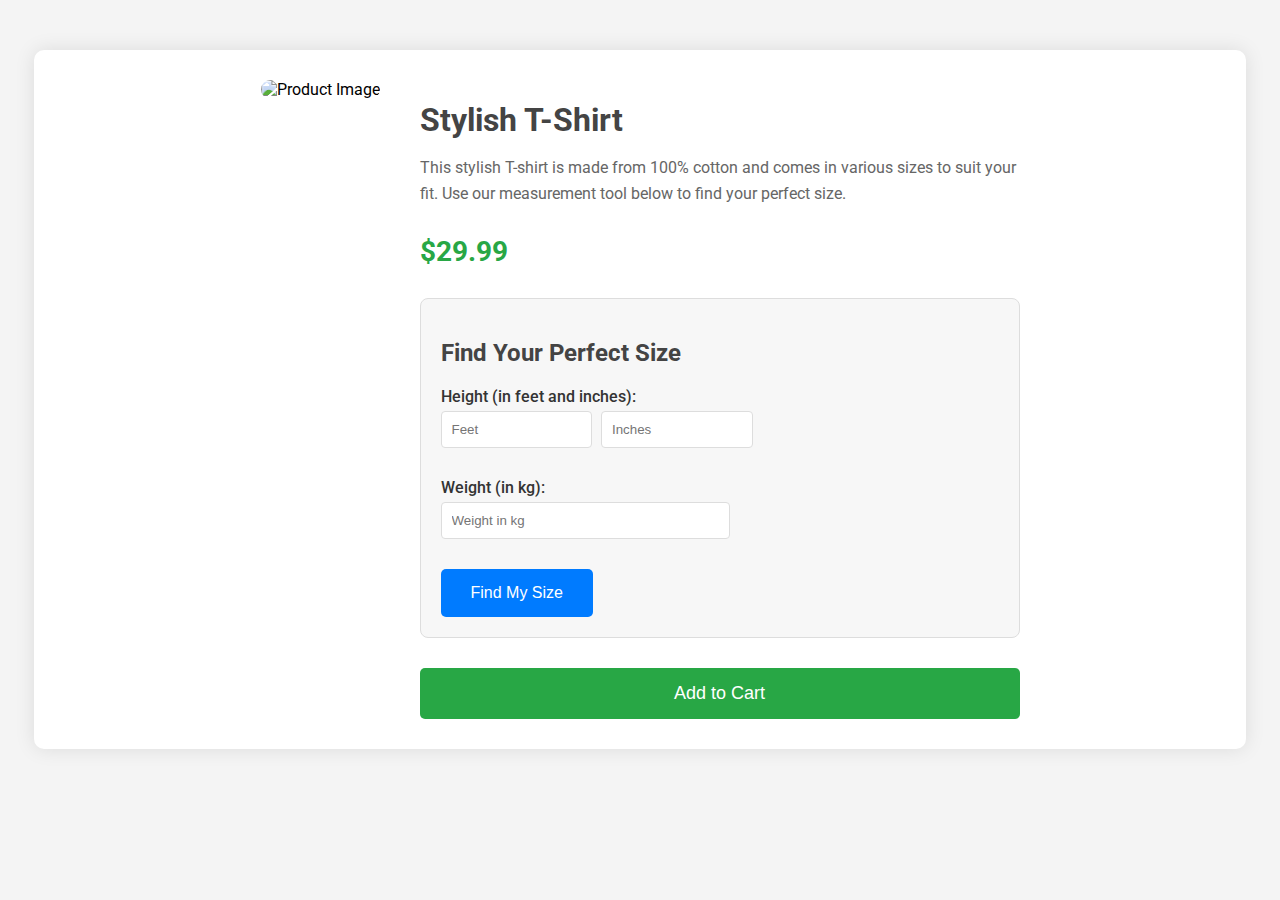
==== v2/index.html @ 7b74cc8d "update" ====
<!DOCTYPE html>
<html lang="en">

<head>
    <meta charset="UTF-8">
    <meta name="viewport" content="width=device-width, initial-scale=1.0">
    <title>Product Page with Measurement Tool</title>
    <link href="https://fonts.googleapis.com/css2?family=Roboto:wght@300;400;700&display=swap" rel="stylesheet">
    <link rel="stylesheet" href="styles.css">
</head>

<body>
    <!-- Main Product Page Container -->
    <div class="product-container">
        <!-- Product Image Section -->
        <div class="product-image">
            <img src="https://via.placeholder.com/400" alt="Product Image">
        </div>

        <!-- Product Details Section -->
        <div class="product-details">
            <h1>Stylish T-Shirt</h1>
            <p class="product-description">
                This stylish T-shirt is made from 100% cotton and comes in various sizes to suit your fit. Use our
                measurement tool below to find your perfect size.
            </p>
            <p class="price">$29.99</p>

            <!-- Measurement Tool Section -->
            <div class="measurement-tool">
                <h2>Find Your Perfect Size</h2>
                <form id="measurement-form">
                    <div class="form-group">
                        <label for="height">Height (in feet and inches):</label>
                        <div class="height-input">
                            <input type="number" id="feet" placeholder="Feet" min="4" max="7" required>
                            <input type="number" id="inches" placeholder="Inches" min="0" max="11" required>
                        </div>
                    </div>

                    <div class="form-group">
                        <label for="weight">Weight (in kg):</label>
                        <input type="number" id="weight" placeholder="Weight in kg" min="40" max="150" required>
                    </div>

                    <button type="button" id="calculate-size">Find My Size</button>
                </form>

                <!-- Result Display -->
                <div id="result" class="result">
                    <h2>Your Recommended Size: <span id="size-output">N/A</span></h2>
                </div>
            </div>

            <!-- Add to Cart Button -->
            <button class="add-to-cart-btn">Add to Cart</button>
        </div>
    </div>

    <!-- JavaScript Code -->
    <script src="script.js"></script>
</body>

</html>
---- v2/styles.css ----
/* General Styling */
body,
html {
    margin: 0;
    padding: 0;
    font-family: 'Roboto', sans-serif;
    background: #f4f4f4;
}

/* Product Container Styling */
.product-container {
    display: flex;
    justify-content: center;
    align-items: flex-start;
    flex-wrap: wrap;
    padding: 30px;
    background: #ffffff;
    margin: 50px auto;
    width: 90%;
    max-width: 1200px;
    box-shadow: 0 0 20px rgba(0, 0, 0, 0.1);
    border-radius: 10px;
}

/* Product Image Styling */
.product-image img {
    width: 100%;
    max-width: 400px;
    border-radius: 10px;
}

/* Product Details Section Styling */
.product-details {
    margin-left: 40px;
    max-width: 600px;
    flex: 1;
}

.product-details h1 {
    font-size: 32px;
    margin-bottom: 10px;
    color: #444;
}

.product-description {
    font-size: 16px;
    line-height: 1.6;
    margin-bottom: 20px;
    color: #666;
}

/* Price Styling */
.price {
    font-size: 28px;
    font-weight: 700;
    color: #28a745;
    margin-bottom: 30px;
}

/* Measurement Tool Section Styling */
.measurement-tool {
    margin-bottom: 30px;
    padding: 20px;
    background: #f7f7f7;
    border: 1px solid #ddd;
    border-radius: 8px;
}

.measurement-tool h2 {
    color: #444;
    margin-bottom: 20px;
}

.form-group {
    margin-bottom: 20px;
}

label {
    display: block;
    font-weight: 500;
    color: #333;
    margin-bottom: 5px;
}

input[type="number"] {
    padding: 10px;
    width: calc(50% - 12px);
    margin-right: 5px;
    border: 1px solid #ddd;
    border-radius: 4px;
    margin-bottom: 10px;
}

.height-input input {
    width: calc(25% - 10px);
}

button {
    background: #007bff;
    color: #fff;
    border: none;
    padding: 15px 30px;
    border-radius: 5px;
    cursor: pointer;
    font-size: 16px;
    transition: background 0.3s ease;
}

button:hover {
    background: #0056b3;
}

/* Result Styling */
.result {
    margin-top: 20px;
    display: none;
}

.result h2 {
    font-size: 24px;
    color: #333;
}

#size-output {
    color: #007bff;
}

/* Add to Cart Button Styling */
.add-to-cart-btn {
    display: block;
    width: 100%;
    padding: 15px 0;
    margin-top: 20px;
    background: #28a745;
    color: #fff;
    font-size: 18px;
    border: none;
    cursor: pointer;
    border-radius: 5px;
}

.add-to-cart-btn:hover {
    background: #218838;
}

/* Responsive Design */
@media (max-width: 1024px) {
    .product-container {
        flex-direction: column;
        align-items: center;
        text-align: center;
    }

    .product-details {
        margin: 30px 0 0 0;
        max-width: 100%;
    }

    .product-image img {
        width: 80%;
        max-width: 300px;
    }
}

@media (max-width: 768px) {
    .product-container {
        width: 95%;
        padding: 20px;
    }

    .price {
        font-size: 24px;
    }

    button,
    .add-to-cart-btn {
        font-size: 14px;
        padding: 12px 20px;
    }

    .result h2 {
        font-size: 20px;
    }
}

@media (max-width: 480px) {
    .product-container {
        width: 100%;
        margin: 20px auto;
        padding: 15px;
    }

    .product-image img {
        width: 100%;
        max-width: 250px;
    }

    .product-details h1 {
        font-size: 24px;
    }

    .price {
        font-size: 20px;
    }

    .form-group {
        margin-bottom: 15px;
    }

    input[type="number"] {
        width: calc(100% - 10px);
        margin-right: 0;
    }

    button,
    .add-to-cart-btn {
        width: 100%;
        font-size: 14px;
        padding: 10px;
    }

    .result h2 {
        font-size: 18px;
    }
}
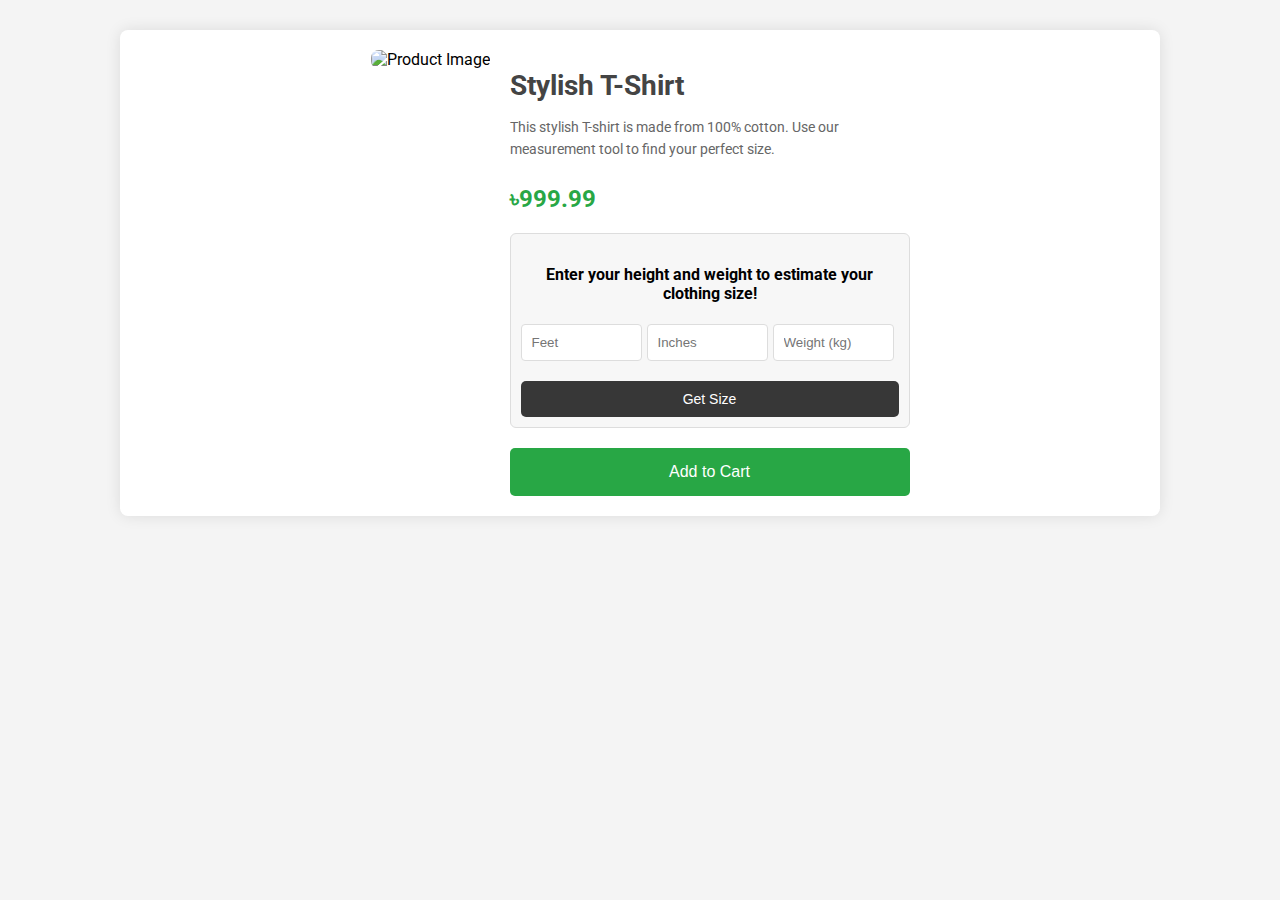
==== commit 47f297ec: "redesigned" ====
--- a/v2/index.html
+++ b/v2/index.html
@@ -21,35 +21,26 @@
         <div class="product-details">
             <h1>Stylish T-Shirt</h1>
             <p class="product-description">
-                This stylish T-shirt is made from 100% cotton and comes in various sizes to suit your fit. Use our
-                measurement tool below to find your perfect size.
+                This stylish T-shirt is made from 100% cotton. Use our measurement tool to find your perfect size.
             </p>
-            <p class="price">$29.99</p>
+            <p class="price">৳999.99</p>
 
-            <!-- Measurement Tool Section -->
-            <div class="measurement-tool">
-                <h2>Find Your Perfect Size</h2>
-                <form id="measurement-form">
+            <!-- Compact Measurement Tool Section -->
+            <div class="compact-measurement-tool">
+                <h4>Enter your height and weight to estimate your clothing size!</h4>
+                <form id="compact-measurement-form">
                     <div class="form-group">
-                        <label for="height">Height (in feet and inches):</label>
-                        <div class="height-input">
-                            <input type="number" id="feet" placeholder="Feet" min="4" max="7" required>
-                            <input type="number" id="inches" placeholder="Inches" min="0" max="11" required>
-                        </div>
+                        <!-- <label for="compact-feet">Height</label> -->
+                        <input type="number" id="compact-feet" placeholder="Feet" min="4" max="7" required>
+                        <input type="number" id="compact-inches" placeholder="Inches" min="0" max="11" required>
+                        <input type="number" id="compact-weight" placeholder="Weight (kg)" min="40" max="150" required>
                     </div>
-
-                    <div class="form-group">
-                        <label for="weight">Weight (in kg):</label>
-                        <input type="number" id="weight" placeholder="Weight in kg" min="40" max="150" required>
+                    <div id="compact-result" class="compact-result">
+                        <h4>Your Size: <span id="compact-size-output">N/A</span></h4>
                     </div>
-
-                    <button type="button" id="calculate-size">Find My Size</button>
+                    <button type="button" id="compact-calculate-size">Get Size</button>
                 </form>
 
-                <!-- Result Display -->
-                <div id="result" class="result">
-                    <h2>Your Recommended Size: <span id="size-output">N/A</span></h2>
-                </div>
             </div>
 
             <!-- Add to Cart Button -->
--- a/v2/styles.css
+++ b/v2/styles.css
@@ -13,115 +13,104 @@
     justify-content: center;
     align-items: flex-start;
     flex-wrap: wrap;
-    padding: 30px;
+    padding: 20px;
     background: #ffffff;
-    margin: 50px auto;
+    margin: 30px auto;
     width: 90%;
-    max-width: 1200px;
-    box-shadow: 0 0 20px rgba(0, 0, 0, 0.1);
-    border-radius: 10px;
+    max-width: 1000px;
+    box-shadow: 0 0 15px rgba(0, 0, 0, 0.1);
+    border-radius: 8px;
 }
 
 /* Product Image Styling */
 .product-image img {
     width: 100%;
-    max-width: 400px;
-    border-radius: 10px;
+    max-width: 300px;
+    border-radius: 8px;
 }
 
 /* Product Details Section Styling */
 .product-details {
-    margin-left: 40px;
-    max-width: 600px;
+    margin-left: 20px;
+    max-width: 400px;
     flex: 1;
 }
 
 .product-details h1 {
-    font-size: 32px;
+    font-size: 28px;
     margin-bottom: 10px;
     color: #444;
 }
 
 .product-description {
-    font-size: 16px;
+    font-size: 14px;
     line-height: 1.6;
-    margin-bottom: 20px;
+    margin-bottom: 15px;
     color: #666;
 }
 
-/* Price Styling */
 .price {
-    font-size: 28px;
+    font-size: 24px;
     font-weight: 700;
     color: #28a745;
-    margin-bottom: 30px;
-}
-
-/* Measurement Tool Section Styling */
-.measurement-tool {
-    margin-bottom: 30px;
-    padding: 20px;
-    background: #f7f7f7;
-    border: 1px solid #ddd;
-    border-radius: 8px;
-}
-
-.measurement-tool h2 {
-    color: #444;
     margin-bottom: 20px;
 }
 
-.form-group {
+/* Compact Measurement Tool Section */
+.compact-measurement-tool {
+    padding: 10px;
+    background: #f7f7f7;
+    border: 1px solid #ddd;
+    border-radius: 6px;
+    text-align: center;
     margin-bottom: 20px;
 }
 
-label {
-    display: block;
-    font-weight: 500;
-    color: #333;
-    margin-bottom: 5px;
+.compact-measurement-tool h3 {
+    font-size: 18px;
+    color: #444;
 }
 
-input[type="number"] {
+.compact-measurement-tool .form-group {
+    margin: 10px 0;
+    display: flex;
+}
+
+.compact-measurement-tool input[type="number"] {
     padding: 10px;
     width: calc(50% - 12px);
-    margin-right: 5px;
     border: 1px solid #ddd;
     border-radius: 4px;
     margin-bottom: 10px;
+    margin-right: 5px;
 }
 
-.height-input input {
-    width: calc(25% - 10px);
+.compact-measurement-tool button {
+    width: 100%;
+    padding: 10px;
+    background: #373737;
+    color: #fff;
+    border: none;
+    border-radius: 5px;
+    cursor: pointer;
+    font-size: 14px;
 }
 
-button {
-    background: #007bff;
-    color: #fff;
-    border: none;
-    padding: 15px 30px;
-    border-radius: 5px;
-    cursor: pointer;
-    font-size: 16px;
-    transition: background 0.3s ease;
-}
-
-button:hover {
-    background: #0056b3;
+.compact-measurement-tool button:hover {
+    background: #000;
 }
 
 /* Result Styling */
-.result {
-    margin-top: 20px;
+.compact-result {
     display: none;
 }
 
-.result h2 {
-    font-size: 24px;
+.compact-result h4 {
+    font-size: 16px;
     color: #333;
 }
 
-#size-output {
+#compact-size-output {
     color: #007bff;
 }
 
@@ -133,7 +122,7 @@
     margin-top: 20px;
     background: #28a745;
     color: #fff;
-    font-size: 18px;
+    font-size: 16px;
     border: none;
     cursor: pointer;
     border-radius: 5px;
@@ -144,7 +133,7 @@
 }
 
 /* Responsive Design */
-@media (max-width: 1024px) {
+@media (max-width: 768px) {
     .product-container {
         flex-direction: column;
         align-items: center;
@@ -152,74 +141,15 @@
     }
 
     .product-details {
-        margin: 30px 0 0 0;
+        margin: 20px 0 0 0;
         max-width: 100%;
     }
 
     .product-image img {
-        width: 80%;
-        max-width: 300px;
-    }
-}
-
-@media (max-width: 768px) {
-    .product-container {
-        width: 95%;
-        padding: 20px;
-    }
-
-    .price {
-        font-size: 24px;
-    }
-
-    button,
-    .add-to-cart-btn {
-        font-size: 14px;
-        padding: 12px 20px;
-    }
-
-    .result h2 {
-        font-size: 20px;
-    }
-}
-
-@media (max-width: 480px) {
-    .product-container {
-        width: 100%;
-        margin: 20px auto;
-        padding: 15px;
-    }
-
-    .product-image img {
-        width: 100%;
-        max-width: 250px;
-    }
-
-    .product-details h1 {
-        font-size: 24px;
+        max-width: 200px;
     }
 
     .price {
         font-size: 20px;
     }
-
-    .form-group {
-        margin-bottom: 15px;
-    }
-
-    input[type="number"] {
-        width: calc(100% - 10px);
-        margin-right: 0;
-    }
-
-    button,
-    .add-to-cart-btn {
-        width: 100%;
-        font-size: 14px;
-        padding: 10px;
-    }
-
-    .result h2 {
-        font-size: 18px;
-    }
 }